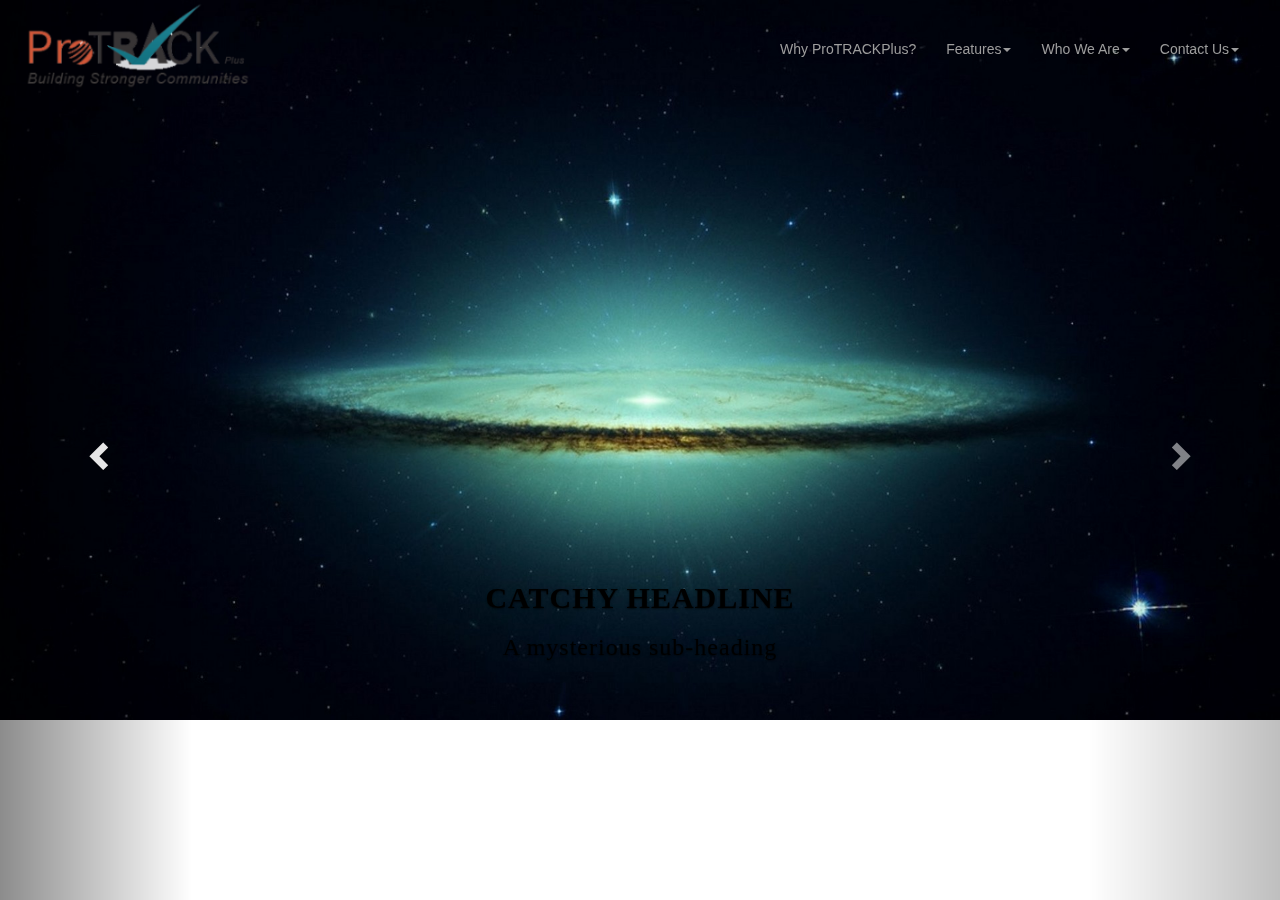
==== index.html @ 723698c3 "Getting started" ====
<!DOCTYPE html>
<html>
    <head>
        <title>Home</title>
        <!-- Bootstrap CSS -->
        <link rel="stylesheet" href="http://maxcdn.bootstrapcdn.com/bootstrap/3.3.6/css/bootstrap.min.css">
        <!-- jQuery library - necessary for Bootstrap -->
        <script src="https://ajax.googleapis.com/ajax/libs/jquery/1.12.2/jquery.min.js"></script>
        <!-- Bootstrap JavaScript -->
        <script src="http://maxcdn.bootstrapcdn.com/bootstrap/3.3.6/js/bootstrap.min.js"></script>
        <!-- Font awesome -->
        <link rel="stylesheet" href="https://maxcdn.bootstrapcdn.com/font-awesome/4.4.0/css/font-awesome.min.css">
        
        <link rel="stylesheet" href="css/social-network.css" />
        <link rel="stylesheet" href="css/customCSS.css" />
        <link rel="stylesheet" href="css/transparentNavbar.css" />
    </head>
    <body>
        <!-- NAVBAR -->
        <nav class="navbar navbar-inverse yamm">
            <div class="container-fluid">
                <!-- Brand and toggle get grouped for better mobile display -->
                <div class="navbar-header">
                    <button type="button" class="navbar-toggle collapsed" data-toggle="collapse" data-target="#navbar" aria-expanded="false">
                    <span class="sr-only">Toggle navigation</span>
                    <span class="icon-bar"></span>
                    <span class="icon-bar"></span>
                    <span class="icon-bar"></span>
                    </button>
                    <a class="navbar-brand" href="index.html"><img src="img/logo.png"/></a>
                </div>
                <!-- Collect the nav links, forms, and other content for toggling -->
                <div class="collapse navbar-collapse" id="navbar">
                    <ul class="nav navbar-nav navbar-right">
                        <li><a href="#">Why ProTRACKPlus?</a></li>
                        <li class="dropdown">
                            <a href="#" class="dropdown-toggle" data-toggle="dropdown" role="button" aria-haspopup="true" aria-expanded="false">Features<span class="caret"></span></a>
                            <ul class="dropdown-menu">
                                <li><a href="#">Feature 1</a></li>
                                <li><a href="#">Feature 2</a></li>
                                <li><a href="#">Feature 3</a></li>
                                <li><a href="#">Feature 4</a></li>
                                <li><a href="#">Feature 5</a></li>
                                <li><a href="#">Feature 6</a></li>
                                <li><a href="#">Feature 7</a></li>
                                <li><a href="#">Feature 8</a></li>
                                <li><a href="#">Feature 9</a></li>
                                <li><a href="#">Feature 10</a></li>
                                <li><a href="#">Feature 11</a></li>
                                <li><a href="#">Feature 12</a></li>
                            </ul>
                        </li>
                        <li class="dropdown">
                            <a href="#" class="dropdown-toggle" data-toggle="dropdown" role="button" aira-haspopup="true" aria-exapended="false">Who We Are<span class="caret"></span></a>
                            <ul class="dropdown-menu">
                                <li><a href="#">Option 1</a></li>
                                <li><a href="#">Option 2</a></li>
                                <li><a href="#">Option 3</a></li>
                            </ul>
                        </li>
                        <li class="dropdown">
                            <a href="#" class="dropdown-toggle" data-toggle="dropdown" role="button" aira-haspopup="true" aria-exapended="false">Contact Us<span class="caret"></span></a>
                            <ul class="dropdown-menu">
                                <li><a href="#">Option 1</a></li>
                                <li><a href="#">Option 2</a></li>
                                <li><a href="#">Option 3</a></li>
                            </ul>
                        </li>
                    </ul>
                </div>
                <!-- /.container-fluid -->
            </div>
        </nav>
        <!-- /.NAVBAR -->
        <!-- CAROUSEL -->
        <div class="container-fluid" style="height:100vh">
            <div class="row" style="height:inherit">
                <div id="indexCarousel" class="carousel slide col-md-12 col-lg-12" data-ride="carousel" style="padding:0px;height:inherit">
                    <ol class="carousel-indicators">
                        <li data-target="#indexCarousel" data-slide-to="0" class="active"></li>
                        <li data-target="#indexCarousel" data-slide-to="1"></li>
                    </ol>
                    <div class="carousel-inner" role="listbox" style="height:inherit">
                        <div class="item active">
                            <img src="img/sample.jpg" alt="Placeholder_1" width="100%" height="100%">
                            <div class="header-text">
                                <div class="carousel-caption">
                                    <h2 style="font-family:'Palatino Linotype', 'Book Antiqua', Palatino, serif; color:black;letter-spacing: 1px; text-transform:uppercase">
                                    <span><strong>Catchy Headline</strong></span>
                                    </h2>
                                    
                                    <h3 style="font-family:'Palatino Linotype', 'Book Antiqua', Palatino, serif; color:black;letter-spacing: 1px;">
                                    <span>A mysterious sub-heading</span>
                                    </h3>
                                </div>
                            </div>
                        </div>
                        <div class="item">
                            <img src="img/sample.jpg" alt="Placeholder_2" width="100%" height="100%">
                            <div class="header-text">
                                <div class="carousel-caption">
                                    <h2 style="font-family:'Palatino Linotype', 'Book Antiqua', Palatino, serif; color:black;letter-spacing: 1px; text-transform:uppercase">
                                    <span><strong>Professional Headline</strong></span>
                                    </h2>
                                    
                                    <h3 style="font-family:'Palatino Linotype', 'Book Antiqua', Palatino, serif; color:black;letter-spacing: 1px;">
                                    <span>A slick sub-heading</span>
                                    </h3>
                                </div>
                            </div>
                        </div>
                    </div>
                    <a class="left carousel-control" href="#indexCarousel" role="button" data-slide="prev">
                        <span class="glyphicon glyphicon-chevron-left" aria-hidden="true"></span>
                        <span class="sr-only">Previous</span>
                    </a>
                    <a class="right carousel-control" href="#indexCarousel" role="button" data-slide="next">
                        <span class="glyphicon glyphicon-chevron-right" aria-hidden="true"></span>
                        <span class="sr-only">Next</span>
                    </a>
                </div>
            </div>
        </div>
        <!-- /.CAROUSEL -->
    </body>
</html>
---- css/transparentNavbar.css ----
.navbar {
	right: 0;
	left: 0;
	z-index: 100;
	position: fixed;
	margin-bottom:0;
	background-color: transparent;
   	background: transparent;
   	border-color: transparent;
}

.navbar-brand {
	max-height:100px;
	height:auto;
	padding: 0 15px;
}

#navbar {
	position: relative;
}

.navbar-right {
	position: absolute;
    top: 25%;
    right: 2%;
}
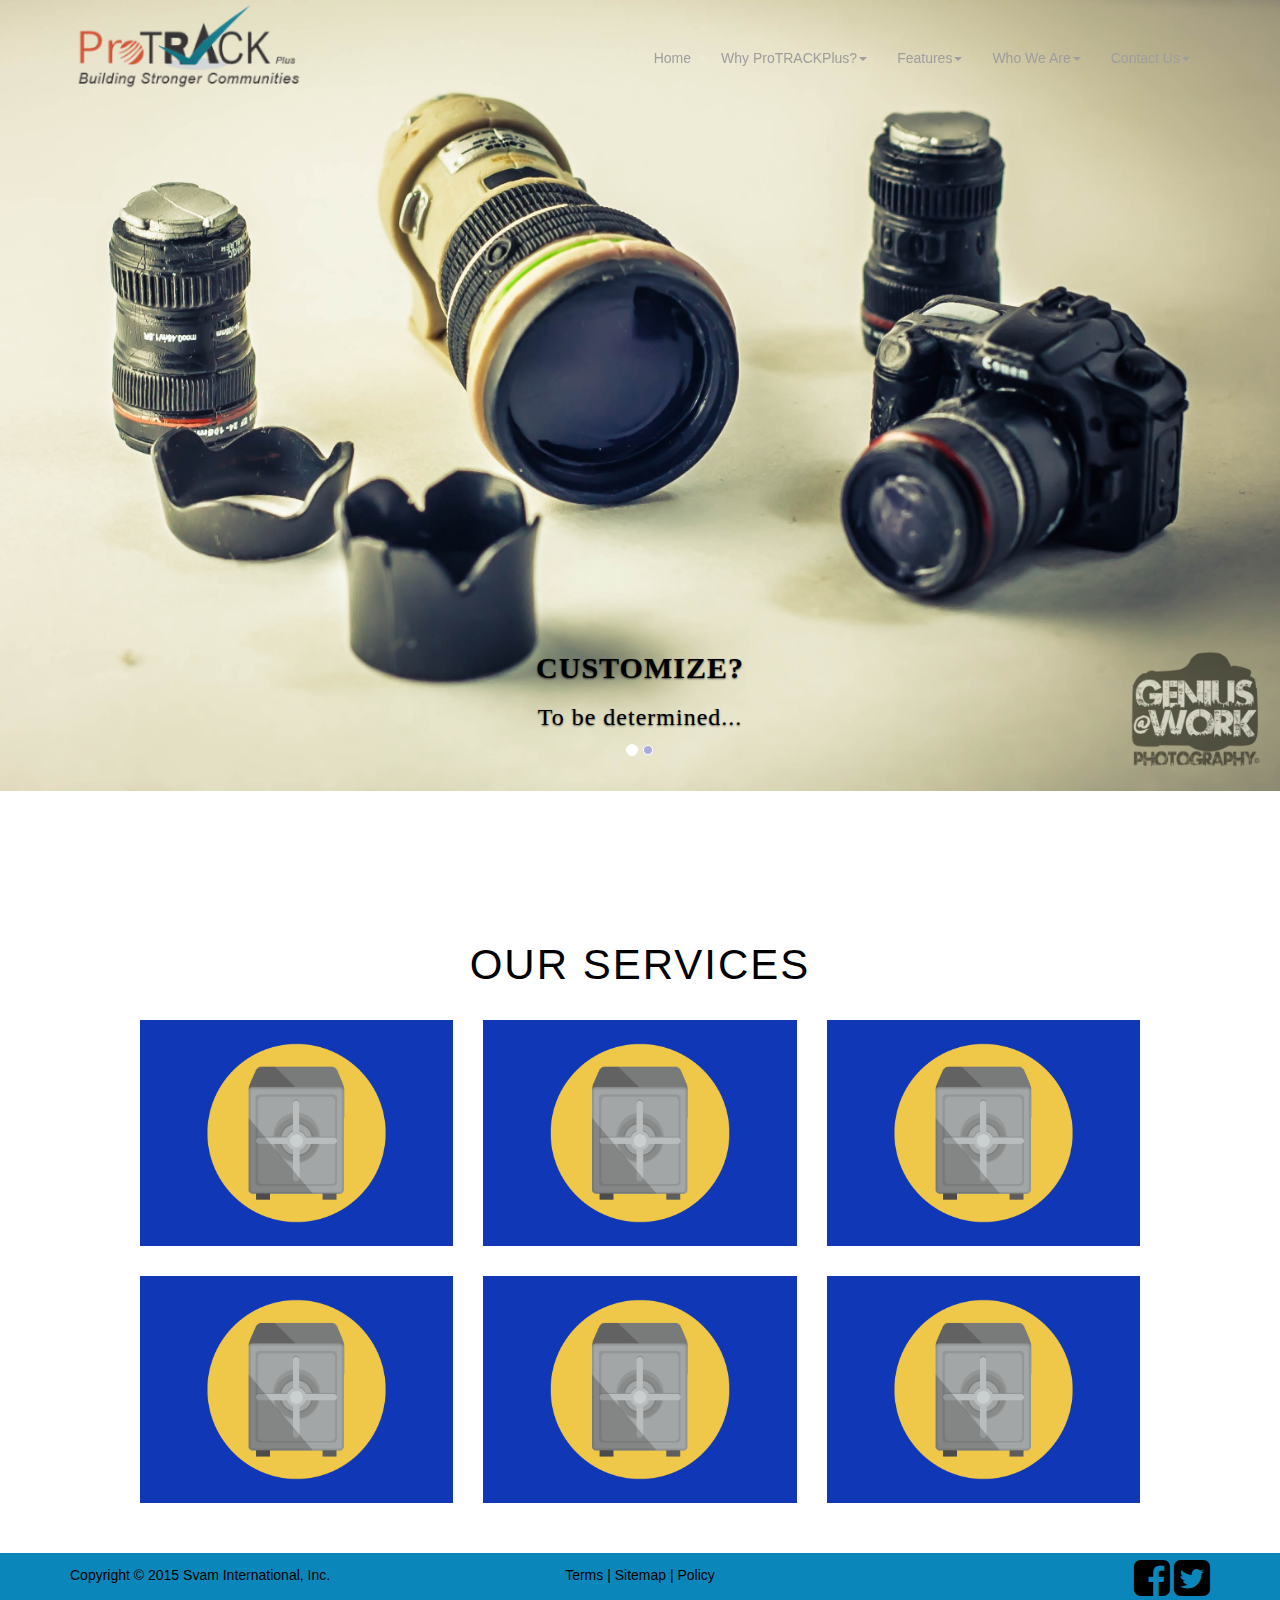
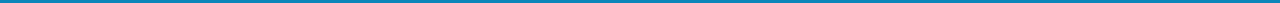
==== commit f01ab03c: "Landing page - Work in progress" ====
--- a/index.html
+++ b/index.html
@@ -8,16 +8,19 @@
         <script src="https://ajax.googleapis.com/ajax/libs/jquery/1.12.2/jquery.min.js"></script>
         <!-- Bootstrap JavaScript -->
         <script src="http://maxcdn.bootstrapcdn.com/bootstrap/3.3.6/js/bootstrap.min.js"></script>
-        <!-- Font awesome -->
+        <!-- FONT AWESOME -->
         <link rel="stylesheet" href="https://maxcdn.bootstrapcdn.com/font-awesome/4.4.0/css/font-awesome.min.css">
         
-        <link rel="stylesheet" href="css/social-network.css" />
         <link rel="stylesheet" href="css/customCSS.css" />
         <link rel="stylesheet" href="css/transparentNavbar.css" />
+        <link rel="stylesheet" href="css/footer.css" />
+
+        <!-- TO BE ADDED -->
+        <link rel="stylesheet" href="css/social-network.css" />
     </head>
     <body>
         <!-- NAVBAR -->
-        <nav class="navbar navbar-inverse yamm">
+        <nav class="navbar navbar-inverse">
             <div class="container-fluid">
                 <!-- Brand and toggle get grouped for better mobile display -->
                 <div class="navbar-header">
@@ -32,38 +35,44 @@
                 <!-- Collect the nav links, forms, and other content for toggling -->
                 <div class="collapse navbar-collapse" id="navbar">
                     <ul class="nav navbar-nav navbar-right">
-                        <li><a href="#">Why ProTRACKPlus?</a></li>
+                        <li><a href="#">Home</a></li>
+                        <li class="dropdown">
+                            <a href="#" class="dropdown-toggle" data-toggle="dropdown" role="button" aira-haspopup="true" aria-exapended="false">Why ProTRACKPlus?<span class="caret"></span></a>
+                            <ul class="dropdown-menu">
+                                <li><a href="#">Benefits</a></li>
+                                <li><a href="#">Technology</a></li>
+                            </ul>
+                        </li>
                         <li class="dropdown">
                             <a href="#" class="dropdown-toggle" data-toggle="dropdown" role="button" aria-haspopup="true" aria-expanded="false">Features<span class="caret"></span></a>
                             <ul class="dropdown-menu">
-                                <li><a href="#">Feature 1</a></li>
-                                <li><a href="#">Feature 2</a></li>
-                                <li><a href="#">Feature 3</a></li>
-                                <li><a href="#">Feature 4</a></li>
-                                <li><a href="#">Feature 5</a></li>
-                                <li><a href="#">Feature 6</a></li>
-                                <li><a href="#">Feature 7</a></li>
-                                <li><a href="#">Feature 8</a></li>
-                                <li><a href="#">Feature 9</a></li>
-                                <li><a href="#">Feature 10</a></li>
-                                <li><a href="#">Feature 11</a></li>
-                                <li><a href="#">Feature 12</a></li>
+                                <li><a href="#">Cost &amp; Benefit Analysis</a></li>
+                                <li><a href="#">Performance Dashboard</a></li>
+                                <li><a href="#">Management &amp; Operational Reports</a></li>
+                                <li><a href="#">Business Attraction</a></li>
+                                <li><a href="#">Business Retention &amp; Expansion</a></li>
+                                <li><a href="#">Incentive Management &amp; Reporting</a></li>
+                                <li><a href="#">Project Management</a></li>
+                                <li><a href="#">Document Management</a></li>
+                                <li><a href="#">Management Management</a></li>
+                                <li><a href="#">Activity Management</a></li>
+                                <li><a href="#">Mobility</a></li>
+                                <li><a href="#">Collaboration</a></li>
                             </ul>
                         </li>
                         <li class="dropdown">
                             <a href="#" class="dropdown-toggle" data-toggle="dropdown" role="button" aira-haspopup="true" aria-exapended="false">Who We Are<span class="caret"></span></a>
                             <ul class="dropdown-menu">
-                                <li><a href="#">Option 1</a></li>
-                                <li><a href="#">Option 2</a></li>
-                                <li><a href="#">Option 3</a></li>
+                                <li><a href="#">Alliances</a></li>
+                                <li><a href="#">Press &amp; News</a></li>
+                                <li><a href="#">Awards</a></li>
                             </ul>
                         </li>
                         <li class="dropdown">
                             <a href="#" class="dropdown-toggle" data-toggle="dropdown" role="button" aira-haspopup="true" aria-exapended="false">Contact Us<span class="caret"></span></a>
                             <ul class="dropdown-menu">
-                                <li><a href="#">Option 1</a></li>
-                                <li><a href="#">Option 2</a></li>
-                                <li><a href="#">Option 3</a></li>
+                                <li><a href="#">Team</a></li>
+                                <li><a href="#">Contact Us</a></li>
                             </ul>
                         </li>
                     </ul>
@@ -74,29 +83,29 @@
         <!-- /.NAVBAR -->
         <!-- CAROUSEL -->
         <div class="container-fluid" style="height:100vh">
-            <div class="row" style="height:inherit">
-                <div id="indexCarousel" class="carousel slide col-md-12 col-lg-12" data-ride="carousel" style="padding:0px;height:inherit">
+            <div class="row" style="">
+                <div id="indexCarousel" class="carousel slide " data-ride="carousel">
                     <ol class="carousel-indicators">
                         <li data-target="#indexCarousel" data-slide-to="0" class="active"></li>
                         <li data-target="#indexCarousel" data-slide-to="1"></li>
                     </ol>
-                    <div class="carousel-inner" role="listbox" style="height:inherit">
+                    <div class="carousel-inner" role="listbox" style="max-height:100%">
                         <div class="item active">
-                            <img src="img/sample.jpg" alt="Placeholder_1" width="100%" height="100%">
+                            <img src="img/customize.jpg" alt="Placeholder_1" width="100%" height="100%" style="background-size:cover">
                             <div class="header-text">
                                 <div class="carousel-caption">
                                     <h2 style="font-family:'Palatino Linotype', 'Book Antiqua', Palatino, serif; color:black;letter-spacing: 1px; text-transform:uppercase">
-                                    <span><strong>Catchy Headline</strong></span>
+                                    <span><strong>Customize?</strong></span>
                                     </h2>
                                     
                                     <h3 style="font-family:'Palatino Linotype', 'Book Antiqua', Palatino, serif; color:black;letter-spacing: 1px;">
-                                    <span>A mysterious sub-heading</span>
+                                    <span>To be determined...</span>
                                     </h3>
                                 </div>
                             </div>
                         </div>
                         <div class="item">
-                            <img src="img/sample.jpg" alt="Placeholder_2" width="100%" height="100%">
+                            <img src="img/customize.jpg" alt="Placeholder_2" width="100%" height="100%">
                             <div class="header-text">
                                 <div class="carousel-caption">
                                     <h2 style="font-family:'Palatino Linotype', 'Book Antiqua', Palatino, serif; color:black;letter-spacing: 1px; text-transform:uppercase">
@@ -110,17 +119,120 @@
                             </div>
                         </div>
                     </div>
-                    <a class="left carousel-control" href="#indexCarousel" role="button" data-slide="prev">
-                        <span class="glyphicon glyphicon-chevron-left" aria-hidden="true"></span>
+                    <!--<a class="left carousel-control" href="#indexCarousel" role="button" data-slide="prev">
                         <span class="sr-only">Previous</span>
                     </a>
                     <a class="right carousel-control" href="#indexCarousel" role="button" data-slide="next">
-                        <span class="glyphicon glyphicon-chevron-right" aria-hidden="true"></span>
                         <span class="sr-only">Next</span>
-                    </a>
-                </div>
+                    </a>-->
+                </div>
+                <!-- /.CAROUSEL -->
             </div>
         </div>
-        <!-- /.CAROUSEL -->
+
+        <div class="container-fluid">
+            <section id="services">
+                <div class="row">
+                    <p class="section-title">Our Services</p>
+                </div>
+                <div class="row">
+                <div class="col-sm-4 portfolio-item">
+                    <a href="#portfolioModal1" class="portfolio-link" data-toggle="modal">
+                        <div class="caption">
+                            <div class="caption-content">
+                                <i class="fa fa-search-plus fa-3x"></i>
+                            </div>
+                        </div>
+                        <img src="img/safe.png" class="img-responsive" alt="">
+                    </a>
+                </div>
+                <div class="col-sm-4 portfolio-item">
+                    <a href="#portfolioModal2" class="portfolio-link" data-toggle="modal">
+                        <div class="caption">
+                            <div class="caption-content">
+                                <i class="fa fa-search-plus fa-3x"></i>
+                            </div>
+                        </div>
+                        <img src="img/safe.png" class="img-responsive" alt="">
+                    </a>
+                </div>
+                <div class="col-sm-4 portfolio-item">
+                    <a href="#portfolioModal3" class="portfolio-link" data-toggle="modal">
+                        <div class="caption">
+                            <div class="caption-content">
+                                <i class="fa fa-search-plus fa-3x"></i>
+                            </div>
+                        </div>
+                        <img src="img/safe.png" class="img-responsive" alt="">
+                    </a>
+                </div>
+                <div class="col-sm-4 portfolio-item">
+                    <a href="#portfolioModal4" class="portfolio-link" data-toggle="modal">
+                        <div class="caption">
+                            <div class="caption-content">
+                                <i class="fa fa-search-plus fa-3x"></i>
+                            </div>
+                        </div>
+                        <img src="img/safe.png" class="img-responsive" alt="">
+                    </a>
+                </div>
+                <div class="col-sm-4 portfolio-item">
+                    <a href="#portfolioModal5" class="portfolio-link" data-toggle="modal">
+                        <div class="caption">
+                            <div class="caption-content">
+                                <i class="fa fa-search-plus fa-3x"></i>
+                            </div>
+                        </div>
+                        <img src="img/safe.png" class="img-responsive" alt="">
+                    </a>
+                </div>
+                <div class="col-sm-4 portfolio-item">
+                    <a href="#portfolioModal6" class="portfolio-link" data-toggle="modal">
+                        <div class="caption">
+                            <div class="caption-content">
+                                <i class="fa fa-search-plus fa-3x"></i>
+                            </div>
+                        </div>
+                        <img src="img/safe.png" class="img-responsive" alt="">
+                    </a>
+                </div>
+            </div>
+            </section>
+        </div>
+
+        <footer>
+            <div class="footer">
+                <div class="container">
+                    <div class="row">
+                        <div class="col-md-4 footer-center">
+                            <p>Copyright &#169; 2015 Svam International, Inc.</p>
+                        </div>
+                        <div class="col-md-4 text-center footer-center">
+                            <p><a>Terms</a> |
+                            <a>Sitemap</a> |
+                            <a>Policy</a></p>
+                        </div>
+                        <div class="col-md-4 col-xs-12 text-right footer-center">
+                            <div class="inherit-height">
+                                <p class="social-network-center">
+                                    <!-- <img id="link-white" src="img/" alt="SVAM-LinkedIn" /> -->
+                                    <a href="http://www.linkedin.com/companies/45072" target="_blank" title="SVAM-LinkedIn">
+                                        <i id="social-fb" class="fa fa-facebook-square fa-3x social"></i>
+                                    </a>
+                                    <a href="http://twitter.com/SVAM_Intl" target="_blank" title="SVAM-Twitter">
+                                        <i id="social-tw" class="fa fa-twitter-square fa-3x social"></i>
+                                    </a>
+                                </p>
+                            </div>
+                        </div>
+                    </div>
+                </div>
+            </div>
+        </footer>
+
+        <a class="button-to-top"></a>
+
+        <!-- /.CONTAINER -->
+        <script src="js/custom.js"></script>
     </body>
 </html>--- a/css/customCSS.css
+++ b/css/customCSS.css
@@ -0,0 +1,133 @@
+body {
+
+}
+
+a {
+	color: black;
+	text-decoration: none;
+}
+
+.carousel-indicators li {
+	background-color: #AAAADD;
+}
+
+.carousel-indicators active {
+	background-color: #FFFFFF;
+}
+
+#services {
+	padding: 35px 0;
+}
+
+.section-title {
+	font-size: 3em;
+    letter-spacing: 2px;
+    font-family: "Montserrat", "Helvetica Neue", Helvetica, Arial, sans-serif;
+    text-transform: uppercase;
+    font-weight: 500;
+    color: black;
+    position: relative;
+	text-align: center;
+}
+
+.section-title {
+	margin-left: 10%;
+	margin-right: 10%;
+}
+
+.dropdown:hover {
+	background-color: transparent;
+}
+
+#services {
+	margin: 0 10%;
+}
+
+#services .portfolio-item .portfolio-link .caption {
+    background: rgba(24, 188, 156, 0.9);
+    position: absolute;
+    width: 100%;
+    height: 100%;
+    opacity: 0;
+}
+
+#services .portfolio-item .portfolio-link .caption:hover {
+	opacity: 1;
+	animation-name: opacityToOne;
+    animation-duration: 1s;
+}
+
+@keyframes opacityToOne {
+	from { opacity: 0; }
+	to { opacity: 1; }
+}
+
+@keyframes opacityToZero {
+	from { opacity: 1; }
+	to { opacity: 0; }
+}
+
+#services .portfolio-item .portfolio-link {
+	display: block;
+	position: relative;
+	margin: 0 auto;
+}
+
+#services .portfolio-item .portfolio-link .caption .caption-content {
+    position: absolute;
+    width: 100%;
+    height: 20px;
+    font-size: 20px;
+    text-align: center;
+    top: 50%;
+    margin-top: -12px;
+    color: white;
+}
+
+#services .portfolio-item .portfolio-link .caption .caption-content i {
+    margin-top: -12px;
+}
+
+.fa-3x {
+	font-size: 3em;
+}
+
+#services * {
+	z-index: 2;
+}
+
+#services .portfolio-item {
+	margin: 15px 0;
+	right: 0;
+}
+
+footer .container .row {
+	height: 50px;
+}
+
+footer .container .row div p {
+	color: black;
+	vertical-align: middle;
+	position: relative;
+	top: 25%;
+}
+
+footer .container .row div .social-network-center {
+	vertical-align: middle;
+	position: relative;
+	top: 8%;
+}
+
+.inherit-height {
+	height: inherit;
+}
+
+.footer-center {
+	height: inherit;
+	vertical-align: middle;
+	display: inline-block;
+}
+
+.button-to-top {
+
+}--- a/css/transparentNavbar.css
+++ b/css/transparentNavbar.css
@@ -4,7 +4,7 @@
 	z-index: 100;
 	position: fixed;
 	margin-bottom:0;
-	background-color: transparent;
+	background-color: #0A86BA;
    	background: transparent;
    	border-color: transparent;
 }
@@ -21,6 +21,74 @@
 
 .navbar-right {
 	position: absolute;
-    top: 25%;
+    top: 35%;
     right: 2%;
-}+}
+
+.navbar-inverse > .container-fluid  {
+	margin: 0 4%;
+}
+
+.item > img {
+	max-width: 100vw;
+	max-height: 100vh;
+}
+
+.navbar-item-hover {
+    border-color: #57E5FF;
+    border-style: none none solid none;
+    border-width: 2px;
+}
+
+.navbar-inverse .navbar-nav>.open>a, 
+.navbar-inverse .navbar-nav>li>a:hover,
+.navbar-inverse .navbar-nav>.open>a:hover,
+.navbar-inverse .navbar-nav>.open>a:focus {
+	color: #9d9d9d;
+	background-color: transparent;
+}
+
+.navbar-inverse .navbar-nav>.dropdown>.dropdown-menu {
+	background-color: #cdc9e9;
+}
+
+.navbar-right .dropdown-menu {
+	right: auto;
+	left: auto;
+}
+
+.navbar-inverse .navbar-nav>.dropdown>.dropdown-menu>li {
+
+}
+
+.navbar-inverse .navbar-nav>.dropdown>.dropdown-menu>li:hover {
+	
+}
+
+.navbar-inverse .navbar-nav>.dropdown>a:focus, 
+.navbar-inverse .navbar-nav>.dropdown>a:hover {
+
+}
+
+
+.navbar-background {
+	background-color: #FFFFCC;
+	animation-name: addColor;
+	animation-duration: 1s;
+}
+
+.navbar-transparent {
+	background-color: transparent;
+	animation-name: removeColor;
+	animation-duration: .75s;
+}
+
+@keyframes addColor {
+	from { background-color: transparent; }
+	to { background-color: #FFFFCC; }
+}
+
+@keyframes removeColor {
+	from { background-color: #FFFFCC; }
+	to { background-color: transparent; }
+}
--- a/css/footer.css
+++ b/css/footer.css
@@ -0,0 +1,3 @@
+footer {
+	background-color: #0A86BA;
+}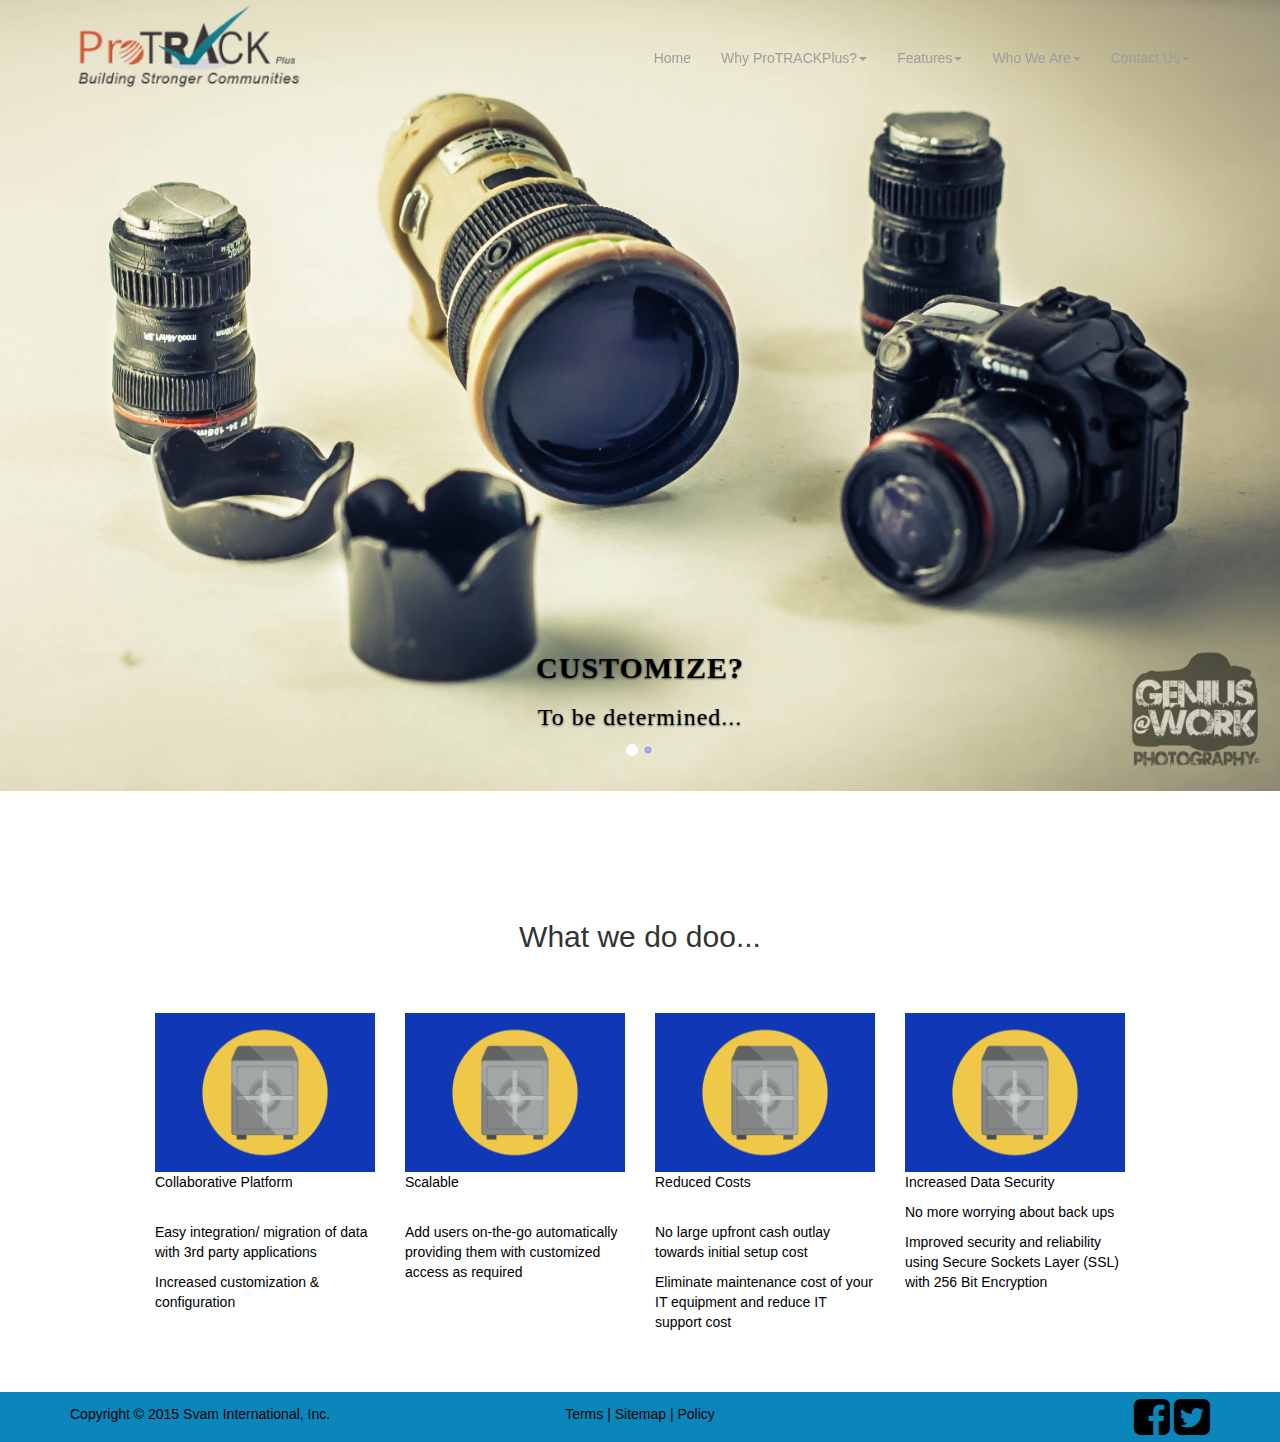
==== commit eabcac2f: "Build 1.0" ====
--- a/index.html
+++ b/index.html
@@ -1,124 +1,124 @@
 <!DOCTYPE html>
 <html>
-    <head>
-        <title>Home</title>
-        <!-- Bootstrap CSS -->
-        <link rel="stylesheet" href="http://maxcdn.bootstrapcdn.com/bootstrap/3.3.6/css/bootstrap.min.css">
-        <!-- jQuery library - necessary for Bootstrap -->
-        <script src="https://ajax.googleapis.com/ajax/libs/jquery/1.12.2/jquery.min.js"></script>
-        <!-- Bootstrap JavaScript -->
-        <script src="http://maxcdn.bootstrapcdn.com/bootstrap/3.3.6/js/bootstrap.min.js"></script>
-        <!-- FONT AWESOME -->
-        <link rel="stylesheet" href="https://maxcdn.bootstrapcdn.com/font-awesome/4.4.0/css/font-awesome.min.css">
-        
-        <link rel="stylesheet" href="css/customCSS.css" />
-        <link rel="stylesheet" href="css/transparentNavbar.css" />
-        <link rel="stylesheet" href="css/footer.css" />
-
-        <!-- TO BE ADDED -->
-        <link rel="stylesheet" href="css/social-network.css" />
-    </head>
-    <body>
-        <!-- NAVBAR -->
-        <nav class="navbar navbar-inverse">
-            <div class="container-fluid">
-                <!-- Brand and toggle get grouped for better mobile display -->
-                <div class="navbar-header">
-                    <button type="button" class="navbar-toggle collapsed" data-toggle="collapse" data-target="#navbar" aria-expanded="false">
+<head>
+    <title>Home</title>
+    <!-- Bootstrap CSS -->
+    <link rel="stylesheet" href="http://maxcdn.bootstrapcdn.com/bootstrap/3.3.6/css/bootstrap.min.css">
+    <!-- jQuery library - necessary for Bootstrap -->
+    <script src="https://ajax.googleapis.com/ajax/libs/jquery/1.12.2/jquery.min.js"></script>
+    <!-- Bootstrap JavaScript -->
+    <script src="http://maxcdn.bootstrapcdn.com/bootstrap/3.3.6/js/bootstrap.min.js"></script>
+    <!-- FONT AWESOME -->
+    <link rel="stylesheet" href="https://maxcdn.bootstrapcdn.com/font-awesome/4.4.0/css/font-awesome.min.css">
+
+    <link rel="stylesheet" href="css/customCSS.css" />
+    <link rel="stylesheet" href="css/transparentNavbar.css" />
+    <link rel="stylesheet" href="css/footer.css" />
+    <link rel="stylesheet" href="css/social-network.css" />
+
+
+</head>
+<body>
+    <!-- NAVBAR -->
+    <nav class="navbar navbar-inverse" id="top">
+        <div class="container-fluid">
+            <!-- Brand and toggle get grouped for better mobile display -->
+            <div class="navbar-header">
+                <button type="button" class="navbar-toggle collapsed" data-toggle="collapse" data-target="#navbar" aria-expanded="false">
                     <span class="sr-only">Toggle navigation</span>
                     <span class="icon-bar"></span>
                     <span class="icon-bar"></span>
                     <span class="icon-bar"></span>
-                    </button>
-                    <a class="navbar-brand" href="index.html"><img src="img/logo.png"/></a>
-                </div>
-                <!-- Collect the nav links, forms, and other content for toggling -->
-                <div class="collapse navbar-collapse" id="navbar">
-                    <ul class="nav navbar-nav navbar-right">
-                        <li><a href="#">Home</a></li>
-                        <li class="dropdown">
-                            <a href="#" class="dropdown-toggle" data-toggle="dropdown" role="button" aira-haspopup="true" aria-exapended="false">Why ProTRACKPlus?<span class="caret"></span></a>
-                            <ul class="dropdown-menu">
-                                <li><a href="#">Benefits</a></li>
-                                <li><a href="#">Technology</a></li>
-                            </ul>
-                        </li>
-                        <li class="dropdown">
-                            <a href="#" class="dropdown-toggle" data-toggle="dropdown" role="button" aria-haspopup="true" aria-expanded="false">Features<span class="caret"></span></a>
-                            <ul class="dropdown-menu">
-                                <li><a href="#">Cost &amp; Benefit Analysis</a></li>
-                                <li><a href="#">Performance Dashboard</a></li>
-                                <li><a href="#">Management &amp; Operational Reports</a></li>
-                                <li><a href="#">Business Attraction</a></li>
-                                <li><a href="#">Business Retention &amp; Expansion</a></li>
-                                <li><a href="#">Incentive Management &amp; Reporting</a></li>
-                                <li><a href="#">Project Management</a></li>
-                                <li><a href="#">Document Management</a></li>
-                                <li><a href="#">Management Management</a></li>
-                                <li><a href="#">Activity Management</a></li>
-                                <li><a href="#">Mobility</a></li>
-                                <li><a href="#">Collaboration</a></li>
-                            </ul>
-                        </li>
-                        <li class="dropdown">
-                            <a href="#" class="dropdown-toggle" data-toggle="dropdown" role="button" aira-haspopup="true" aria-exapended="false">Who We Are<span class="caret"></span></a>
-                            <ul class="dropdown-menu">
-                                <li><a href="#">Alliances</a></li>
-                                <li><a href="#">Press &amp; News</a></li>
-                                <li><a href="#">Awards</a></li>
-                            </ul>
-                        </li>
-                        <li class="dropdown">
-                            <a href="#" class="dropdown-toggle" data-toggle="dropdown" role="button" aira-haspopup="true" aria-exapended="false">Contact Us<span class="caret"></span></a>
-                            <ul class="dropdown-menu">
-                                <li><a href="#">Team</a></li>
-                                <li><a href="#">Contact Us</a></li>
-                            </ul>
-                        </li>
-                    </ul>
-                </div>
-                <!-- /.container-fluid -->
-            </div>
-        </nav>
-        <!-- /.NAVBAR -->
-        <!-- CAROUSEL -->
-        <div class="container-fluid" style="height:100vh">
-            <div class="row" style="">
-                <div id="indexCarousel" class="carousel slide " data-ride="carousel">
-                    <ol class="carousel-indicators">
-                        <li data-target="#indexCarousel" data-slide-to="0" class="active"></li>
-                        <li data-target="#indexCarousel" data-slide-to="1"></li>
-                    </ol>
-                    <div class="carousel-inner" role="listbox" style="max-height:100%">
-                        <div class="item active">
-                            <img src="img/customize.jpg" alt="Placeholder_1" width="100%" height="100%" style="background-size:cover">
-                            <div class="header-text">
-                                <div class="carousel-caption">
-                                    <h2 style="font-family:'Palatino Linotype', 'Book Antiqua', Palatino, serif; color:black;letter-spacing: 1px; text-transform:uppercase">
+                </button>
+                <a class="navbar-brand" href="index.html"><img src="img/logo.png"/></a>
+            </div>
+            <!-- Collect the nav links, forms, and other content for toggling -->
+            <div class="collapse navbar-collapse" id="navbar">
+                <ul class="nav navbar-nav navbar-right">
+                    <li><a href="#">Home</a></li>
+                    <li class="dropdown">
+                        <a href="#" class="dropdown-toggle" data-toggle="dropdown" role="button" aira-haspopup="true" aria-exapended="false">Why ProTRACKPlus?<span class="caret"></span></a>
+                        <ul class="dropdown-menu">
+                            <li><a href="#">Benefits</a></li>
+                            <li><a href="#">Technology</a></li>
+                        </ul>
+                    </li>
+                    <li class="dropdown">
+                        <a href="#" class="dropdown-toggle" data-toggle="dropdown" role="button" aria-haspopup="true" aria-expanded="false">Features<span class="caret"></span></a>
+                        <ul class="dropdown-menu">
+                            <li><a href="Featuers/Cost_Benefit_Analysis.html">Cost &amp; Benefit Analysis</a></li>
+                            <li><a href="Features/Performance_Dashboard.html">Performance Dashboard</a></li>
+                            <li><a href="Features/Management_Operational_Reports.html">Management &amp; Operational Reports</a></li>
+                            <li><a href="Features/Business_Attraction.html">Business Attraction</a></li>
+                            <li><a href="Features/Business_Retention_Expansion.html">Business Retention &amp; Expansion</a></li>
+                            <li><a href="Features/Incentive_Management_Reporting.html">Incentive Management &amp; Reporting</a></li>
+                            <li><a href="Features/Project_Management.html">Project Management</a></li>
+                            <li><a href="Features/Document_Management.html">Document Management</a></li>
+                            <li><a href="Features/Activity_Management.html">Activity Management</a></li>
+                            <li><a href="Features/Mobility.html">Mobility</a></li>
+                            <li><a href="Features/Collaboration.html">Collaboration</a></li>
+                        </ul>
+                    </li>
+                    <li class="dropdown">
+                        <a href="#" class="dropdown-toggle" data-toggle="dropdown" role="button" aira-haspopup="true" aria-exapended="false">Who We Are<span class="caret"></span></a>
+                        <ul class="dropdown-menu">
+                            <li><a href="#">Alliances</a></li>
+                            <li><a href="#">Press &amp; News</a></li>
+                            <li><a href="#">Awards</a></li>
+                        </ul>
+                    </li>
+                    <li class="dropdown">
+                        <a href="#" class="dropdown-toggle" data-toggle="dropdown" role="button" aira-haspopup="true" aria-exapended="false">Contact Us<span class="caret"></span></a>
+                        <ul class="dropdown-menu">
+                            <li><a href="#">Team</a></li>
+                            <li><a href="#">Contact Us</a></li>
+                        </ul>
+                    </li>
+                </ul>
+            </div>
+            <!-- /.container-fluid -->
+        </div>
+    </nav>
+    <!-- /.NAVBAR -->
+
+    <!-- CAROUSEL -->
+    <div class="container-fluid" style="height:100vh">
+        <div class="row" style="">
+            <div id="indexCarousel" class="carousel slide " data-ride="carousel">
+                <ol class="carousel-indicators">
+                    <li data-target="#indexCarousel" data-slide-to="0" class="active"></li>
+                    <li data-target="#indexCarousel" data-slide-to="1"></li>
+                </ol>
+                <div class="carousel-inner" role="listbox" style="max-height:100%">
+                    <div class="item active">
+                        <img src="img/customize.jpg" alt="Placeholder_1" width="100%" height="100%" style="background-size:cover">
+                        <div class="header-text">
+                            <div class="carousel-caption">
+                                <h2 style="font-family:'Palatino Linotype', 'Book Antiqua', Palatino, serif; color:black;letter-spacing: 1px; text-transform:uppercase">
                                     <span><strong>Customize?</strong></span>
-                                    </h2>
-                                    
-                                    <h3 style="font-family:'Palatino Linotype', 'Book Antiqua', Palatino, serif; color:black;letter-spacing: 1px;">
+                                </h2>
+
+                                <h3 style="font-family:'Palatino Linotype', 'Book Antiqua', Palatino, serif; color:black;letter-spacing: 1px;">
                                     <span>To be determined...</span>
-                                    </h3>
-                                </div>
-                            </div>
-                        </div>
-                        <div class="item">
-                            <img src="img/customize.jpg" alt="Placeholder_2" width="100%" height="100%">
-                            <div class="header-text">
-                                <div class="carousel-caption">
-                                    <h2 style="font-family:'Palatino Linotype', 'Book Antiqua', Palatino, serif; color:black;letter-spacing: 1px; text-transform:uppercase">
+                                </h3>
+                            </div>
+                        </div>
+                    </div>
+                    <div class="item">
+                        <img src="img/customize.jpg" alt="Placeholder_2" width="100%" height="100%">
+                        <div class="header-text">
+                            <div class="carousel-caption">
+                                <h2 style="font-family:'Palatino Linotype', 'Book Antiqua', Palatino, serif; color:black;letter-spacing: 1px; text-transform:uppercase">
                                     <span><strong>Professional Headline</strong></span>
-                                    </h2>
-                                    
-                                    <h3 style="font-family:'Palatino Linotype', 'Book Antiqua', Palatino, serif; color:black;letter-spacing: 1px;">
+                                </h2>
+
+                                <h3 style="font-family:'Palatino Linotype', 'Book Antiqua', Palatino, serif; color:black;letter-spacing: 1px;">
                                     <span>A slick sub-heading</span>
-                                    </h3>
-                                </div>
+                                </h3>
                             </div>
                         </div>
                     </div>
+                </div>
                     <!--<a class="left carousel-control" href="#indexCarousel" role="button" data-slide="prev">
                         <span class="sr-only">Previous</span>
                     </a>
@@ -131,73 +131,87 @@
         </div>
 
         <div class="container-fluid">
-            <section id="services">
-                <div class="row">
-                    <p class="section-title">Our Services</p>
-                </div>
-                <div class="row">
-                <div class="col-sm-4 portfolio-item">
-                    <a href="#portfolioModal1" class="portfolio-link" data-toggle="modal">
-                        <div class="caption">
-                            <div class="caption-content">
-                                <i class="fa fa-search-plus fa-3x"></i>
-                            </div>
-                        </div>
-                        <img src="img/safe.png" class="img-responsive" alt="">
-                    </a>
-                </div>
-                <div class="col-sm-4 portfolio-item">
-                    <a href="#portfolioModal2" class="portfolio-link" data-toggle="modal">
-                        <div class="caption">
-                            <div class="caption-content">
-                                <i class="fa fa-search-plus fa-3x"></i>
-                            </div>
-                        </div>
-                        <img src="img/safe.png" class="img-responsive" alt="">
-                    </a>
-                </div>
-                <div class="col-sm-4 portfolio-item">
-                    <a href="#portfolioModal3" class="portfolio-link" data-toggle="modal">
-                        <div class="caption">
-                            <div class="caption-content">
-                                <i class="fa fa-search-plus fa-3x"></i>
-                            </div>
-                        </div>
-                        <img src="img/safe.png" class="img-responsive" alt="">
-                    </a>
-                </div>
-                <div class="col-sm-4 portfolio-item">
-                    <a href="#portfolioModal4" class="portfolio-link" data-toggle="modal">
-                        <div class="caption">
-                            <div class="caption-content">
-                                <i class="fa fa-search-plus fa-3x"></i>
-                            </div>
-                        </div>
-                        <img src="img/safe.png" class="img-responsive" alt="">
-                    </a>
-                </div>
-                <div class="col-sm-4 portfolio-item">
-                    <a href="#portfolioModal5" class="portfolio-link" data-toggle="modal">
-                        <div class="caption">
-                            <div class="caption-content">
-                                <i class="fa fa-search-plus fa-3x"></i>
-                            </div>
-                        </div>
-                        <img src="img/safe.png" class="img-responsive" alt="">
-                    </a>
-                </div>
-                <div class="col-sm-4 portfolio-item">
-                    <a href="#portfolioModal6" class="portfolio-link" data-toggle="modal">
-                        <div class="caption">
-                            <div class="caption-content">
-                                <i class="fa fa-search-plus fa-3x"></i>
-                            </div>
-                        </div>
-                        <img src="img/safe.png" class="img-responsive" alt="">
-                    </a>
-                </div>
-            </div>
-            </section>
+            <div class="row">
+                <div class="col-lg-12 text-center">
+                    <h2 class="section-heading">What we do doo...</h2>
+                </div>
+            </div>
+
+            <div class="row" id="services">
+                <div class="col-sm-3 portfolio-item">
+                    <a href="#portfolioModal4" class="portfolio-link" data-toggle="modal">
+                        <!--
+                        <div class="caption">
+                            <div class="caption-content">
+                                <i class="fa fa-search-plus fa-3x"></i>
+                            </div>
+                        </div>-->
+                        <img src="img/safe.png" class="img-responsive" alt="">
+                        <p>Collaborative Platform</p>
+                        <br>
+                        <div class="benefitsCaption">
+                            <p>Easy integration/ migration of data with 3rd party applications</p>
+                            <p>Increased customization &amp; configuration</p>
+                        </div>
+                    </a>
+                </div>
+                <div class="col-sm-3 portfolio-item">
+                    <a href="#portfolioModal4" class="portfolio-link" data-toggle="modal">
+                        <!--
+                        <div class="caption">
+                            <div class="caption-content">
+                                <i class="fa fa-search-plus fa-3x"></i>
+                            </div>
+                        </div>
+                        -->
+                        <img src="img/safe.png" class="img-responsive" alt="">
+                        <p>Scalable</p>
+                        <br>
+                        <div class="benefitsCaption">
+                            <p>Add users on-the-go automatically providing them with customized access as required</p>
+                        </div>
+                    </a>
+                </div>
+                <div class="col-sm-3 portfolio-item">
+                    <a href="#portfolioModal4" class="portfolio-link" data-toggle="modal">
+                        <!--
+                        <div class="caption">
+                            <div class="caption-content">
+                                <i class="fa fa-search-plus fa-3x"></i>
+                            </div>
+                        </div> 
+                        -->
+                        <img src="img/safe.png" class="img-responsive" alt="">
+                        <p>Reduced Costs</p>
+                        <br>
+                        <div class="benefitsCaption">
+                            <p>No large upfront cash outlay towards initial setup cost</p>
+                            <p>Eliminate maintenance cost of your IT equipment and reduce IT support cost</p>
+                        </div>
+                    </a>
+                </div>
+                <div class="col-sm-3 portfolio-item">
+                    <a href="#portfolioModal4" class="portfolio-link" data-toggle="modal">
+                        <!--
+                        <div class="caption">
+                            <div class="caption-content">
+                                <i class="fa fa-search-plus fa-3x"></i>
+                            </div>
+                        </div>
+                        -->
+                        <img src="img/safe.png" class="img-responsive" alt="">
+                        <p>Increased Data Security</p>
+                        <div class="benefitsCaption">
+                            <p>No more worrying about back ups</p>
+                            <p>Improved security and reliability using Secure Sockets Layer (SSL) with 256 Bit Encryption</p>
+                        </div>
+                    </a>
+                </div>
+            </div>  <!-- /ROW -->
+        </div>  <!-- /CONTAINER -->
+        
+        <div class="row" id="scrollToTop" style="display:none">
+            <a class="btn btn-primary">Scroll to top</a>
         </div>
 
         <footer>
@@ -209,30 +223,30 @@
                         </div>
                         <div class="col-md-4 text-center footer-center">
                             <p><a>Terms</a> |
-                            <a>Sitemap</a> |
-                            <a>Policy</a></p>
-                        </div>
-                        <div class="col-md-4 col-xs-12 text-right footer-center">
-                            <div class="inherit-height">
-                                <p class="social-network-center">
-                                    <!-- <img id="link-white" src="img/" alt="SVAM-LinkedIn" /> -->
-                                    <a href="http://www.linkedin.com/companies/45072" target="_blank" title="SVAM-LinkedIn">
-                                        <i id="social-fb" class="fa fa-facebook-square fa-3x social"></i>
-                                    </a>
-                                    <a href="http://twitter.com/SVAM_Intl" target="_blank" title="SVAM-Twitter">
-                                        <i id="social-tw" class="fa fa-twitter-square fa-3x social"></i>
-                                    </a>
-                                </p>
+                                <a>Sitemap</a> |
+                                <a>Policy</a></p>
+                            </div>
+                            <div class="col-md-4 col-xs-12 text-right footer-center">
+                                <div class="inherit-height">
+                                    <p class="social-network-center">
+                                        <!-- <img id="link-white" src="img/" alt="SVAM-LinkedIn" /> -->
+                                        <a href="http://www.linkedin.com/companies/45072" target="_blank" title="SVAM-LinkedIn">
+                                            <i id="social-fb" class="fa fa-facebook-square fa-3x social"></i>
+                                        </a>
+                                        <a href="http://twitter.com/SVAM_Intl" target="_blank" title="SVAM-Twitter">
+                                            <i id="social-tw" class="fa fa-twitter-square fa-3x social"></i>
+                                        </a>
+                                    </p>
+                                </div>
                             </div>
                         </div>
                     </div>
                 </div>
-            </div>
-        </footer>
-
-        <a class="button-to-top"></a>
-
-        <!-- /.CONTAINER -->
-        <script src="js/custom.js"></script>
-    </body>
-</html>+            </footer>
+
+            <a class="button-to-top"></a>
+
+            <!-- /.CONTAINER -->
+            <script src="js/custom.js"></script>
+        </body>
+        </html>--- a/css/footer.css
+++ b/css/footer.css
@@ -1,3 +1,40 @@
+.footer-center {
+	height: inherit;
+	vertical-align: middle;
+	display: inline-block;
+}
+
+.footer-center > p > a {
+	text-decoration: none;
+}
+
+.footer-center > p > a:hover {
+	text-decoration: none;
+	color: black;
+}
+
 footer {
 	background-color: #0A86BA;
+}
+
+footer .container .row {
+	height: 50px;
+}
+
+footer .container .row div p {
+	color: black;
+	vertical-align: middle;
+	position: relative;
+	top: 25%;
+}
+
+footer .container .row div .social-network-center {
+	vertical-align: middle;
+	position: relative;
+	top: 8%;
+}
+
+a {
+	color: black;
+	text-decoration: none;
 }